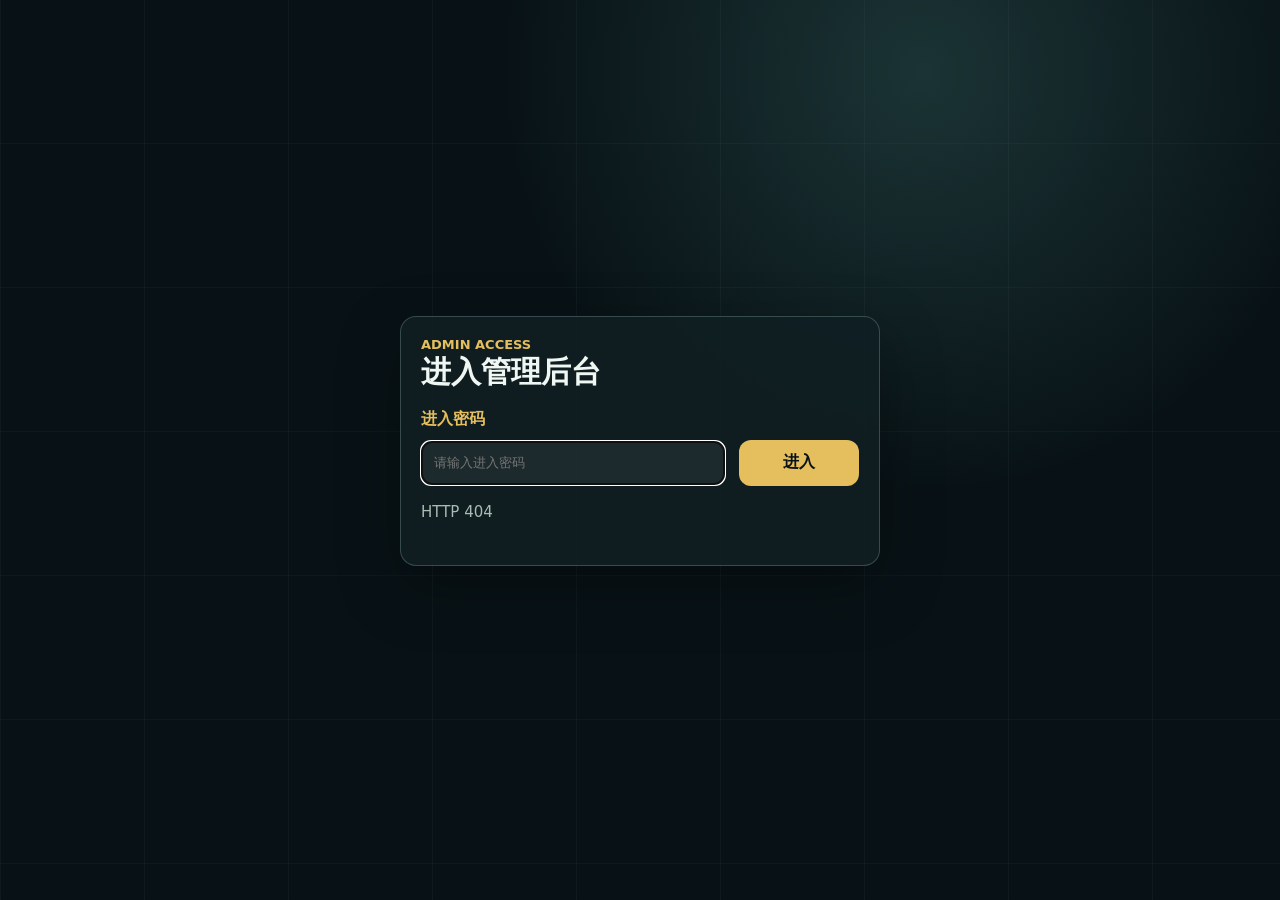
==== admin.html @ 3457eeba "Initial worldcup assistant app" ====
<!doctype html>
<html lang="zh-CN">
  <head>
    <meta charset="UTF-8" />
    <meta name="viewport" content="width=device-width, initial-scale=1.0" />
    <title>世界杯观赛助手 | Admin</title>
    <link rel="stylesheet" href="./styles.css?v=20260608-job-config1" />
  </head>
  <body>
    <main id="adminLogin" class="admin-login-shell">
      <section class="admin-card admin-login-card">
        <p class="eyebrow">ADMIN ACCESS</p>
        <h1>进入管理后台</h1>
        <label class="admin-label" for="adminPassword">进入密码</label>
        <div class="admin-token-row">
          <input id="adminPassword" type="password" autocomplete="current-password" placeholder="请输入进入密码" />
          <button id="adminLoginButton" class="primary-button" type="button">进入</button>
        </div>
        <p id="adminLoginMessage" class="panel-copy">通过后还需要 Admin Token 才能执行管理操作。</p>
      </section>
    </main>

    <div id="adminShell" class="admin-shell" hidden>
      <header class="admin-header">
        <div>
          <p class="eyebrow">ADMIN CONSOLE</p>
          <h1>赛前预测后台</h1>
        </div>
        <a class="admin-link" href="./">返回前台</a>
      </header>

      <section class="admin-card">
        <label class="admin-label" for="adminToken">Admin Token</label>
        <div class="admin-token-row">
          <input id="adminToken" type="password" value="change-me" />
          <button id="saveToken" class="primary-button" type="button">保存</button>
        </div>
        <p class="panel-copy">第一版用 Token 保护接口。生产环境请在 .env 中修改 ADMIN_TOKEN。</p>
      </section>

      <section class="admin-card">
        <div class="admin-section-head">
          <h2>数据更新时间</h2>
          <button data-action="refresh-status" class="secondary-button" type="button">刷新</button>
        </div>
        <div id="dataStatusList" class="admin-status-grid"></div>
      </section>

      <section class="admin-card">
        <div class="admin-section-head">
          <h2>定时任务</h2>
          <button data-action="refresh-jobs" class="secondary-button" type="button">刷新</button>
        </div>
        <div id="jobList" class="admin-job-list"></div>
      </section>

      <section class="admin-grid">
        <button data-action="sync-fixtures" class="admin-action" type="button">同步赛程</button>
        <button data-action="sync-odds" class="admin-action" type="button">同步赔率</button>
        <button data-action="nearest-day" class="admin-action" type="button">生成赛前情报</button>
        <button data-action="champion" class="admin-action" type="button">生成冠军预测</button>
        <button data-action="refresh" class="admin-action" type="button">刷新状态</button>
      </section>

      <section id="adminProgress" class="admin-card admin-progress" hidden>
        <div class="admin-progress-head">
          <h2>生成进度</h2>
          <span id="adminProgressText">0 / 0</span>
        </div>
        <div class="admin-progress-track" aria-hidden="true">
          <div id="adminProgressBar" class="admin-progress-bar"></div>
        </div>
        <p id="adminProgressDetail" class="panel-copy">等待开始。</p>
      </section>

      <section class="admin-card">
        <h2>比赛与报告</h2>
        <div id="adminMatches" class="admin-list"></div>
      </section>

      <section class="admin-card">
        <h2>操作日志</h2>
        <pre id="adminLog">等待操作...</pre>
      </section>
    </div>
    <script src="./admin.js?v=20260608-job-config1"></script>
  </body>
</html>
---- styles.css ----
:root {
  --bg: #081216;
  --bg-soft: #0d2024;
  --panel: rgba(17, 31, 35, 0.88);
  --panel-strong: rgba(24, 41, 44, 0.94);
  --line: rgba(119, 151, 146, 0.38);
  --line-strong: rgba(229, 190, 93, 0.72);
  --text: #f0f7f2;
  --muted: #a8bbb5;
  --soft: #6f8580;
  --gold: #e5be5d;
  --green: #75da87;
  --mint: #70cabe;
  --red: #f25256;
  --orange: #f69f43;
  --shadow: 0 22px 60px rgba(0, 0, 0, 0.34);
}

* {
  box-sizing: border-box;
}

body {
  margin: 0;
  min-height: 100vh;
  color: var(--text);
  background:
    radial-gradient(circle at 72% 8%, rgba(112, 202, 190, 0.18), transparent 34%),
    linear-gradient(90deg, rgba(120, 160, 154, 0.06) 1px, transparent 1px),
    linear-gradient(0deg, rgba(120, 160, 154, 0.05) 1px, transparent 1px),
    var(--bg);
  background-size: auto, 144px 144px, 144px 144px, auto;
  font-family:
    "Noto Sans SC", "Microsoft YaHei", "PingFang SC", system-ui, -apple-system,
    BlinkMacSystemFont, "Segoe UI", sans-serif;
}

[hidden] {
  display: none !important;
}

button {
  font: inherit;
}

.top-nav {
  width: min(1480px, 100%);
  margin: 0 auto;
  padding: 20px 28px 0;
  display: grid;
  grid-template-columns: minmax(260px, 1fr) auto;
  align-items: center;
  gap: 18px;
}

.brand-mark,
.main-nav {
  display: flex;
  align-items: center;
  gap: 12px;
}

.brand-badge {
  width: 50px;
  height: 50px;
  display: block;
  object-fit: cover;
  border-radius: 14px;
  border: 1px solid rgba(229, 190, 93, 0.38);
  background: #f8faf8;
  box-shadow:
    inset 0 0 0 1px rgba(255, 255, 255, 0.08),
    0 10px 26px rgba(0, 0, 0, 0.24);
}

.brand-mark strong {
  font-size: 25px;
}

.main-nav {
  justify-content: center;
  padding: 6px;
  border: 1px solid var(--line);
  border-radius: 999px;
  background: rgba(12, 24, 25, 0.72);
}

.nav-button {
  min-height: 42px;
  border: 0;
  border-radius: 999px;
  padding: 0 20px;
  color: var(--muted);
  background: transparent;
  cursor: pointer;
  font-weight: 900;
}

.nav-button.active {
  color: var(--text);
  background: rgba(79, 66, 30, 0.9);
  box-shadow: inset 0 0 0 1px rgba(229, 190, 93, 0.55);
}

.legal-notice,
.site-disclaimer {
  width: min(1480px, 100%);
  margin: 0 auto;
  padding-inline: 28px;
}

.legal-notice {
  margin-top: 16px;
  color: var(--muted);
  font-size: 13px;
  line-height: 1.65;
}

.legal-notice::before {
  content: "提示";
  margin-right: 8px;
  color: var(--gold);
  font-weight: 900;
}

.app-shell {
  width: min(1480px, 100%);
  min-height: calc(100vh - 82px);
  margin: 0 auto;
  padding: 28px;
  display: grid;
  grid-template-columns: 380px minmax(0, 1fr) 310px;
  gap: 24px;
}

.standalone-view {
  width: min(1480px, 100%);
  margin: 0 auto;
  padding: 28px;
}

.schedule-panel,
.hero-card,
.side-card,
.insight-card,
.report-lock,
.script-card,
.poster-card {
  border: 1px solid var(--line);
  background: var(--panel);
  box-shadow: var(--shadow);
  backdrop-filter: blur(18px);
}

.schedule-panel {
  border-radius: 18px;
  padding: 24px 20px;
  overflow: hidden;
}

.panel-head,
.match-card-head,
.versus-row,
.unlock-row,
.ad-actions {
  display: flex;
  align-items: center;
  justify-content: space-between;
  gap: 14px;
}

.eyebrow {
  margin: 0 0 4px;
  color: var(--gold);
  font-size: 13px;
  font-weight: 800;
  letter-spacing: 0;
}

h1,
h2,
h3,
p {
  margin: 0;
}

h1 {
  font-size: 30px;
  line-height: 1.08;
}

.panel-copy,
.summary-copy,
.side-card p,
.locked-copy {
  color: var(--muted);
  line-height: 1.65;
}

.panel-copy {
  margin: 14px 0 20px;
  font-size: 15px;
}

.match-time {
  margin-top: 10px;
  color: var(--soft);
  font-size: 13px;
  font-weight: 700;
}

.status-pill,
.tag,
.tab-button {
  border: 1px solid rgba(112, 202, 190, 0.38);
  background: rgba(24, 74, 68, 0.58);
  color: var(--mint);
  border-radius: 999px;
  white-space: nowrap;
}

.status-pill {
  padding: 7px 12px;
  font-size: 12px;
  font-weight: 700;
}

.match-list {
  display: grid;
  gap: 14px;
}

.match-list::-webkit-scrollbar {
  display: none;
}

.match-card {
  width: 100%;
  padding: 17px;
  border: 1px solid var(--line);
  border-radius: 14px;
  background: rgba(18, 31, 35, 0.84);
  color: var(--text);
  text-align: left;
  cursor: pointer;
  transition:
    transform 180ms ease,
    border-color 180ms ease,
    background 180ms ease;
}

.match-card:hover {
  transform: translateY(-2px);
  border-color: rgba(229, 190, 93, 0.48);
}

.match-card.active {
  border-color: var(--line-strong);
  background: rgba(35, 47, 42, 0.9);
}

.team-line {
  display: flex;
  align-items: center;
  gap: 8px;
  min-width: 0;
  font-size: 17px;
  font-weight: 800;
}

.flag {
  width: 36px;
  height: 24px;
  flex: 0 0 36px;
  display: inline-block;
  object-fit: cover;
  border-radius: 5px;
  border: 1px solid rgba(255, 255, 255, 0.18);
  overflow: hidden;
  box-shadow:
    inset 0 0 0 1px rgba(0, 0, 0, 0.16),
    0 4px 10px rgba(0, 0, 0, 0.18);
}

.flag-fallback {
  background: rgba(119, 151, 146, 0.25);
}

.tag-row {
  display: flex;
  flex-wrap: wrap;
  gap: 8px;
  margin: 14px 0;
}

.tag {
  padding: 6px 10px;
  color: var(--muted);
  background: rgba(43, 65, 65, 0.65);
  border-color: rgba(119, 151, 146, 0.24);
  font-size: 12px;
  font-weight: 700;
}

.tag.gold {
  color: var(--gold);
  border-color: rgba(229, 190, 93, 0.42);
  background: rgba(83, 63, 24, 0.64);
}

.risk-chip {
  display: inline-flex;
  align-items: center;
  justify-content: space-between;
  width: 100%;
  gap: 12px;
  border: 1px solid rgba(242, 82, 86, 0.24);
  border-radius: 12px;
  padding: 10px 12px;
  color: var(--muted);
  background: rgba(242, 82, 86, 0.07);
  font-size: 13px;
  font-weight: 800;
}

.risk-chip strong {
  color: var(--gold);
  font-size: 18px;
}

.content-panel,
.prediction-panel {
  display: grid;
  align-content: start;
  gap: 20px;
}

.hero-card {
  border-radius: 18px;
  padding: 26px;
}

.hero-layout {
  display: grid;
  grid-template-columns: minmax(0, 1fr) 310px;
  gap: 24px;
  align-items: start;
}

.match-meta {
  margin-bottom: 12px;
  color: var(--gold);
  font-size: 14px;
  font-weight: 800;
}

.hero-card h2 {
  max-width: 780px;
  font-size: clamp(31px, 4vw, 48px);
  line-height: 1.14;
  letter-spacing: 0;
}

.versus-row {
  justify-content: flex-start;
  margin: 22px 0 18px;
  font-size: 22px;
  font-weight: 900;
}

.vs-token {
  width: 62px;
  height: 62px;
  display: grid;
  place-items: center;
  border-radius: 50%;
  border: 1px solid rgba(229, 190, 93, 0.62);
  color: var(--gold);
  background: rgba(79, 66, 30, 0.9);
}

.summary-copy {
  max-width: 760px;
  font-size: 17px;
  color: rgba(240, 247, 242, 0.9);
}

.hero-prob-card {
  border: 1px solid rgba(119, 151, 146, 0.28);
  border-radius: 16px;
  padding: 20px;
  background: rgba(7, 16, 18, 0.62);
}

.hero-prob-card h3 {
  margin-bottom: 16px;
}

.tab-row {
  display: flex;
  flex-wrap: wrap;
  gap: 10px;
  margin-top: 22px;
}

.tab-button {
  min-height: 40px;
  padding: 0 16px;
  cursor: pointer;
  font-weight: 800;
}

.tab-button.active {
  color: var(--text);
  background: rgba(48, 112, 106, 0.86);
}

.tab-content {
  min-height: 440px;
}

.insight-grid {
  display: grid;
  grid-template-columns: repeat(2, minmax(0, 1fr));
  gap: 16px;
}

.insight-card,
.source-card,
.script-card,
.poster-card,
.report-lock {
  border-radius: 14px;
  padding: 18px;
}

.heat-line {
  height: 4px;
  margin-bottom: 14px;
  border-radius: 999px;
  background: linear-gradient(90deg, var(--green), var(--gold), var(--red));
}

.insight-card h3,
.script-card h3,
.poster-card h3 {
  margin-bottom: 12px;
  font-size: 21px;
}

.insight-card ul,
.source-card ul,
.script-card ol,
.poster-card ul {
  margin: 0;
  padding-left: 20px;
  color: var(--muted);
  line-height: 1.7;
}

.insight-card p,
.source-card p,
.factor-card p {
  color: var(--muted);
  line-height: 1.7;
}

.source-card {
  margin-top: 16px;
  border: 1px solid var(--line);
  background: var(--panel);
  box-shadow: var(--shadow);
}

.source-card h3 {
  margin-bottom: 12px;
}

.source-card a {
  color: var(--mint);
  text-decoration: none;
}

.spotlight-panel {
  margin: 16px 0;
  border: 1px solid var(--line);
  border-radius: 14px;
  padding: 18px;
  background: var(--panel);
  box-shadow: var(--shadow);
}

.spotlight-panel h3 {
  margin-bottom: 14px;
  font-size: 21px;
}

.spotlight-grid {
  display: grid;
  grid-template-columns: repeat(2, minmax(0, 1fr));
  gap: 12px;
}

.spotlight-card {
  border: 1px solid rgba(119, 151, 146, 0.22);
  border-radius: 12px;
  padding: 14px;
  background: rgba(255, 255, 255, 0.045);
}

.spotlight-card div {
  display: flex;
  align-items: baseline;
  justify-content: space-between;
  gap: 10px;
  margin-bottom: 8px;
}

.spotlight-card strong {
  color: var(--gold);
  font-size: 18px;
}

.spotlight-card span {
  color: var(--soft);
  font-size: 12px;
  font-weight: 800;
}

.spotlight-card p {
  color: var(--muted);
  line-height: 1.65;
}

.formation-panel {
  margin: 0 0 16px;
  border: 1px solid var(--line);
  border-radius: 14px;
  padding: 18px;
  background: var(--panel);
  box-shadow: var(--shadow);
}

.formation-title {
  display: flex;
  align-items: flex-start;
  justify-content: space-between;
  gap: 14px;
  margin-bottom: 14px;
}

.formation-title h3 {
  font-size: 21px;
}

.formation-title span {
  max-width: 520px;
  color: var(--soft);
  font-size: 13px;
  line-height: 1.5;
  text-align: right;
}

.formation-grid {
  display: grid;
  grid-template-columns: minmax(0, 1fr);
  grid-auto-rows: minmax(0, 1fr);
  gap: 14px;
  align-items: stretch;
}

.formation-full-card,
.formation-card {
  display: flex;
  min-height: 0;
  flex-direction: column;
  border: 1px solid rgba(119, 151, 146, 0.24);
  border-radius: 14px;
  padding: 14px;
  background: rgba(7, 16, 18, 0.42);
}

.formation-match-head {
  display: grid;
  grid-template-columns: minmax(0, 1fr) auto minmax(0, 1fr);
  align-items: center;
  gap: 12px;
  margin-bottom: 12px;
}

.formation-match-head > span {
  border: 1px solid rgba(229, 190, 93, 0.28);
  border-radius: 999px;
  padding: 6px 10px;
  color: var(--gold);
  background: rgba(229, 190, 93, 0.09);
  font-size: 12px;
  font-weight: 900;
}

.formation-team-meta {
  display: grid;
  gap: 3px;
  min-width: 0;
}

.formation-team-meta.home {
  text-align: right;
}

.formation-team-meta strong {
  overflow: hidden;
  color: var(--gold);
  font-size: 18px;
  text-overflow: ellipsis;
  white-space: nowrap;
}

.formation-team-meta small {
  color: var(--soft);
  font-size: 12px;
}

.formation-head {
  display: flex;
  justify-content: space-between;
  gap: 10px;
  margin-bottom: 12px;
}

.formation-head h3 {
  margin-bottom: 4px;
  color: var(--gold);
  font-size: 19px;
}

.formation-head span,
.formation-card p {
  color: var(--soft);
  font-size: 12px;
  line-height: 1.5;
}

.pitch {
  display: flex;
  flex-direction: column;
  justify-content: space-between;
  gap: 8px;
  height: 390px;
  flex: 1 0 auto;
  padding: 12px;
  overflow: hidden;
  border: 1px solid rgba(119, 151, 146, 0.24);
  border-radius: 14px;
  background:
    linear-gradient(90deg, rgba(255, 255, 255, 0.06) 1px, transparent 1px) center / 50% 100% no-repeat,
    radial-gradient(circle at center, transparent 0 19%, rgba(255, 255, 255, 0.08) 20% 21%, transparent 22%),
    linear-gradient(180deg, rgba(28, 78, 66, 0.86), rgba(13, 42, 45, 0.9));
}

.full-pitch {
  position: relative;
  display: grid;
  grid-template-rows: 22px minmax(0, 1fr) 34px minmax(0, 1fr) 22px;
  gap: 8px;
  min-height: 760px;
  padding: 14px;
  overflow: hidden;
  border: 1px solid rgba(119, 151, 146, 0.24);
  border-radius: 16px;
  background:
    linear-gradient(90deg, rgba(255, 255, 255, 0.06) 1px, transparent 1px) center / 50% 100% no-repeat,
    radial-gradient(circle at center, transparent 0 18%, rgba(255, 255, 255, 0.1) 19% 20%, transparent 21%),
    linear-gradient(180deg, rgba(28, 78, 66, 0.88), rgba(13, 42, 45, 0.94));
}

.team-half {
  display: flex;
  min-height: 0;
  flex-direction: column;
  justify-content: space-between;
  gap: 7px;
}

.center-line {
  display: flex;
  align-items: center;
  justify-content: center;
  min-height: 0;
}

.center-line::before,
.center-line::after {
  height: 1px;
  flex: 1;
  background: rgba(255, 255, 255, 0.14);
  content: "";
}

.center-line span {
  margin: 0 10px;
  color: rgba(240, 247, 242, 0.58);
  font-size: 11px;
  font-weight: 900;
}

.goal-box {
  width: min(220px, 42%);
  justify-self: center;
  border: 1px solid rgba(255, 255, 255, 0.13);
  border-radius: 0 0 14px 14px;
}

.goal-box-bottom {
  border-radius: 14px 14px 0 0;
}

.pitch-line {
  display: grid;
  grid-template-columns: 42px minmax(0, 1fr);
  align-items: center;
  gap: 6px;
  flex: 1 1 0;
  min-height: 0;
}

.pitch-line small {
  color: rgba(240, 247, 242, 0.62);
  font-size: 11px;
  font-weight: 900;
}

.pitch-players {
  display: grid;
  grid-template-columns: repeat(var(--slots, 3), minmax(0, 112px));
  align-items: center;
  justify-content: center;
  gap: 8px;
  min-width: 0;
}

.player-dot {
  width: 100%;
  min-width: 0;
  max-width: none;
  border: 1px solid rgba(229, 190, 93, 0.3);
  border-radius: 10px;
  padding: 6px 7px;
  color: var(--text);
  background: rgba(7, 16, 18, 0.72);
  text-align: center;
  line-height: 1.1;
}

.player-dot strong,
.player-dot span {
  display: block;
  overflow: hidden;
  text-overflow: ellipsis;
  white-space: nowrap;
}

.player-dot strong {
  font-size: 12px;
}

.player-dot span {
  margin-top: 2px;
  color: var(--soft);
  font-size: 10px;
}

.formation-card p {
  margin-top: 10px;
  min-height: 36px;
  max-height: 54px;
  overflow: hidden;
}

.formation-notes {
  display: grid;
  grid-template-columns: repeat(2, minmax(0, 1fr));
  gap: 12px;
  margin-top: 10px;
}

.formation-notes p {
  min-height: 0;
  margin: 0;
  overflow: visible;
  color: var(--soft);
  font-size: 12px;
  line-height: 1.5;
}

.market-grid {
  display: grid;
  grid-template-columns: repeat(2, minmax(0, 1fr));
  gap: 16px;
  margin: 16px 0;
}

.market-card {
  border: 1px solid var(--line);
  border-radius: 14px;
  padding: 18px;
  background: var(--panel);
  box-shadow: var(--shadow);
}

.market-card h3 {
  margin-bottom: 10px;
  font-size: 21px;
}

.market-card > strong {
  display: block;
  margin-bottom: 10px;
  color: var(--gold);
  font-size: 34px;
  line-height: 1;
}

.market-card p {
  color: var(--muted);
  line-height: 1.65;
}

.mini-meta {
  display: flex;
  flex-wrap: wrap;
  gap: 8px;
  margin-top: 12px;
}

.mini-meta span {
  border: 1px solid rgba(119, 151, 146, 0.24);
  border-radius: 999px;
  padding: 5px 8px;
  color: var(--mint);
  background: rgba(24, 74, 68, 0.26);
  font-size: 12px;
  font-weight: 800;
}

.factor-card {
  border: 1px solid var(--line);
  border-radius: 14px;
  padding: 18px;
  background: var(--panel);
  box-shadow: var(--shadow);
}

.factor-card h3 {
  margin-bottom: 10px;
}

.champion-row {
  display: grid;
  grid-template-columns: 32px 38px minmax(0, 1fr);
  align-items: start;
  gap: 12px;
  padding: 16px;
  border: 1px solid var(--line);
  border-radius: 14px;
  background: var(--panel);
}

.champion-tier {
  display: grid;
  gap: 12px;
}

.champion-tier + .champion-tier {
  margin-top: 22px;
}

.tier-head {
  display: flex;
  align-items: center;
  justify-content: space-between;
  gap: 12px;
}

.tier-head h2 {
  font-size: 24px;
}

.tier-head span {
  border: 1px solid rgba(229, 190, 93, 0.28);
  border-radius: 999px;
  padding: 6px 10px;
  color: var(--gold);
  background: rgba(83, 63, 24, 0.28);
  font-size: 12px;
  font-weight: 900;
  white-space: nowrap;
}

.tier-list {
  display: grid;
  gap: 12px;
}

.rank {
  display: grid;
  width: 28px;
  height: 28px;
  place-items: center;
  border-radius: 50%;
  color: var(--gold);
  background: rgba(229, 190, 93, 0.14);
  font-weight: 900;
}

.champion-team {
  display: grid;
  gap: 12px;
  min-width: 0;
}

.champion-team-head {
  display: flex;
  align-items: center;
  justify-content: space-between;
  gap: 12px;
}

.champion-team-head strong {
  font-size: 19px;
}

.champion-team-head span {
  color: var(--gold);
  font-size: 24px;
  font-weight: 900;
  white-space: nowrap;
}

.champion-model,
.champion-analysis {
  border: 1px solid rgba(119, 151, 146, 0.2);
  border-radius: 12px;
  padding: 12px;
  background: rgba(255, 255, 255, 0.04);
}

.champion-model h3,
.champion-analysis h3 {
  margin-bottom: 8px;
  color: var(--gold);
  font-size: 13px;
}

.champion-model-grid {
  display: grid;
  grid-template-columns: repeat(4, minmax(0, 1fr));
  gap: 8px;
}

.champion-model-grid span {
  display: grid;
  gap: 3px;
  min-width: 0;
}

.champion-model-grid em {
  overflow: hidden;
  color: var(--soft);
  font-size: 11px;
  font-style: normal;
  text-overflow: ellipsis;
  white-space: nowrap;
}

.champion-model-grid strong {
  color: var(--text);
  font-size: 15px;
}

.champion-analysis p {
  color: var(--muted);
  font-size: 14px;
  line-height: 1.78;
}

.champion-prob {
  justify-self: end;
  border: 1px solid rgba(229, 190, 93, 0.34);
  border-radius: 999px;
  padding: 7px 10px;
  color: var(--gold);
  background: rgba(83, 63, 24, 0.26);
  font-weight: 900;
  white-space: nowrap;
}

.section-head {
  margin-bottom: 22px;
}

.section-head h1 {
  margin-bottom: 8px;
  font-size: 34px;
}

.section-head p {
  color: var(--muted);
}

.schedule-summary {
  display: grid;
  grid-template-columns: repeat(3, minmax(0, 1fr));
  gap: 14px;
  margin-bottom: 18px;
}

.summary-tile {
  min-height: 92px;
  border: 1px solid var(--line);
  border-radius: 16px;
  padding: 18px;
  background: var(--panel);
  box-shadow: var(--shadow);
}

.summary-tile strong {
  display: block;
  color: var(--gold);
  font-size: 28px;
  line-height: 1.15;
}

.summary-tile span {
  display: block;
  margin-top: 8px;
  color: var(--muted);
  font-weight: 800;
}

.schedule-info-grid {
  display: grid;
  grid-template-columns: minmax(340px, 500px) minmax(0, 1fr);
  gap: 18px;
  margin-bottom: 18px;
}

.info-section {
  border: 1px solid var(--line);
  border-radius: 18px;
  padding: 20px;
  background: var(--panel);
  box-shadow: var(--shadow);
}

.info-section h2 {
  margin-bottom: 16px;
}

.group-grid,
.calendar-list,
.bracket-grid {
  display: grid;
  gap: 14px;
}

.group-grid {
  grid-template-columns: 1fr;
}

.group-card,
.calendar-day,
.bracket-round {
  border: 1px solid rgba(119, 151, 146, 0.24);
  border-radius: 14px;
  padding: 16px;
  background: rgba(255, 255, 255, 0.045);
}

.group-card {
  display: grid;
  gap: 14px;
}

.group-card-head {
  display: flex;
  align-items: center;
  justify-content: space-between;
  gap: 12px;
}

.group-card-head span {
  border: 1px solid rgba(229, 190, 93, 0.28);
  border-radius: 999px;
  padding: 5px 9px;
  color: var(--gold);
  background: rgba(83, 63, 24, 0.28);
  font-size: 12px;
  font-weight: 900;
  white-space: nowrap;
}

.group-team-list,
.group-standings {
  display: grid;
  gap: 10px;
}

.group-standings {
  gap: 4px;
}

.standing-head,
.standing-row {
  display: grid;
  grid-template-columns: 30px minmax(78px, 1fr) repeat(5, 30px);
  align-items: center;
  gap: 8px;
}

.standing-head {
  color: var(--soft);
  font-size: 12px;
  font-weight: 900;
  text-align: center;
}

.standing-row {
  min-height: 34px;
  color: var(--text);
  font-weight: 800;
}

.standing-row .flag {
  width: 26px;
  height: 18px;
  flex-basis: 26px;
  border-radius: 4px;
}

.standing-row strong {
  min-width: 0;
  overflow: hidden;
  font-size: 14px;
  text-overflow: ellipsis;
  white-space: nowrap;
}

.standing-row span {
  color: var(--muted);
  font-size: 13px;
  text-align: center;
}

.calendar-head {
  display: flex;
  align-items: center;
  justify-content: space-between;
  gap: 12px;
  margin-bottom: 8px;
}

.calendar-head span,
.time-badge {
  border: 1px solid rgba(229, 190, 93, 0.28);
  border-radius: 999px;
  padding: 5px 9px;
  color: var(--gold);
  background: rgba(83, 63, 24, 0.34);
  font-size: 12px;
  font-weight: 900;
  white-space: nowrap;
}

.group-card h3,
.calendar-day h3,
.bracket-round h3 {
  margin-bottom: 10px;
  color: var(--gold);
}

.team-row,
.calendar-match,
.bracket-tie {
  display: grid;
  align-items: center;
  gap: 10px;
  color: var(--muted);
}

.team-row {
  grid-template-columns: 38px minmax(0, 1fr);
  min-height: 56px;
  padding: 10px 12px;
  border: 1px solid rgba(119, 151, 146, 0.18);
  border-radius: 14px;
  background: rgba(7, 16, 18, 0.36);
  color: var(--text);
  font-weight: 800;
}

.calendar-match {
  grid-template-columns: 118px minmax(170px, 1fr) minmax(130px, 220px);
  padding: 12px 0;
  border-top: 1px solid rgba(119, 151, 146, 0.16);
}

.calendar-match strong,
.bracket-tie strong {
  color: var(--text);
}

.calendar-match strong {
  display: flex;
  align-items: center;
  gap: 8px;
  min-width: 0;
}

.calendar-match strong em {
  color: var(--gold);
  font-size: 12px;
  font-style: normal;
}

.calendar-match small,
.bracket-tie em {
  color: var(--soft);
  font-style: normal;
}

.bracket-grid {
  display: flex;
  gap: 14px;
  overflow-x: auto;
  padding-bottom: 4px;
}

.bracket-round {
  min-width: 280px;
}

.bracket-tie {
  grid-template-columns: 62px minmax(0, 1fr);
  padding: 10px 0;
  border-top: 1px solid rgba(119, 151, 146, 0.16);
}

.bracket-tie em {
  grid-column: 2;
  width: 32px;
  margin: 4px 0;
  color: var(--gold);
  font-weight: 900;
}

.lineup-note {
  margin-top: 12px;
  padding-top: 12px;
  border-top: 1px solid rgba(119, 151, 146, 0.18);
}

.insight-card h4 {
  margin: 12px 0 6px;
  color: var(--gold);
}

.side-card {
  border-radius: 18px;
  padding: 22px 18px;
}

.side-card h3 {
  margin-bottom: 18px;
  font-size: 22px;
}

.empty-state {
  border: 1px dashed var(--line);
  border-radius: 14px;
  padding: 22px;
  color: var(--muted);
  background: rgba(255, 255, 255, 0.04);
  line-height: 1.7;
}

.empty-state.error {
  color: var(--red);
  border-color: rgba(242, 82, 86, 0.45);
}

.status-list,
.factor-list,
.champion-list {
  display: grid;
  gap: 12px;
}

.site-disclaimer {
  margin-bottom: 30px;
}

.site-disclaimer strong {
  display: block;
  margin-bottom: 8px;
  color: var(--gold);
  font-size: 14px;
}

.site-disclaimer p {
  border: 1px solid rgba(119, 151, 146, 0.26);
  border-radius: 14px;
  padding: 14px 16px;
  color: var(--muted);
  background: rgba(12, 24, 25, 0.58);
  font-size: 13px;
  line-height: 1.75;
}

.status-row,
.factor-row {
  display: flex;
  align-items: center;
  justify-content: space-between;
  gap: 12px;
  padding: 10px 0;
  border-bottom: 1px solid rgba(119, 151, 146, 0.18);
  color: var(--muted);
  font-size: 14px;
}

.status-row strong,
.factor-row strong {
  color: var(--gold);
  text-align: right;
}

.probability-tile {
  display: grid;
  grid-template-columns: minmax(0, 1fr) auto;
  align-items: center;
  gap: 12px;
  border: 1px solid rgba(119, 151, 146, 0.25);
  border-radius: 12px;
  padding: 12px;
  background: rgba(255, 255, 255, 0.045);
  color: var(--muted);
  font-size: 14px;
  font-weight: 800;
}

.probability-tile + .probability-tile {
  margin-top: 10px;
}

.probability-tile strong {
  color: var(--gold);
  font-size: 20px;
  white-space: nowrap;
}

.value-card strong {
  display: block;
  margin: 8px 0 12px;
  color: var(--gold);
  font-size: 76px;
  line-height: 1;
}

.unlock-card {
  background: rgba(16, 42, 37, 0.88);
}

.unlock-state {
  display: grid;
  gap: 10px;
  margin-bottom: 16px;
}

.unlock-row {
  justify-content: flex-start;
  color: var(--muted);
  font-size: 14px;
}

.unlock-dot {
  width: 22px;
  height: 22px;
  flex: 0 0 22px;
  display: grid;
  place-items: center;
  border: 1px solid rgba(112, 202, 190, 0.62);
  border-radius: 50%;
  color: var(--mint);
  font-weight: 900;
}

.primary-button,
.secondary-button {
  width: 100%;
  min-height: 46px;
  border: 0;
  border-radius: 12px;
  cursor: pointer;
  font-weight: 900;
}

.primary-button {
  color: #081216;
  background: var(--gold);
}

.primary-button:disabled,
.secondary-button:disabled {
  cursor: not-allowed;
  opacity: 0.55;
}

.secondary-button {
  margin-top: 10px;
  color: var(--muted);
  background: rgba(255, 255, 255, 0.08);
  border: 1px solid rgba(255, 255, 255, 0.1);
}

.report-lock {
  display: grid;
  place-items: center;
  min-height: 430px;
  text-align: center;
}

.lock-inner {
  max-width: 520px;
}

.lock-inner h3 {
  margin-bottom: 12px;
  font-size: 28px;
}

.locked-copy {
  margin-bottom: 18px;
}

.mini-grid {
  display: grid;
  grid-template-columns: repeat(2, minmax(0, 1fr));
  gap: 14px;
  margin-top: 18px;
  text-align: left;
}

.mini-card {
  padding: 14px;
  border-radius: 12px;
  background: rgba(255, 255, 255, 0.07);
  color: var(--muted);
}

.modal-backdrop {
  position: fixed;
  inset: 0;
  z-index: 20;
  display: grid;
  place-items: center;
  padding: 20px;
  background: rgba(0, 0, 0, 0.62);
}

.modal-backdrop[hidden] {
  display: none;
}

.ad-modal {
  width: min(520px, 100%);
  border: 1px solid var(--line);
  border-radius: 20px;
  background: #102025;
  box-shadow: var(--shadow);
  overflow: hidden;
}

.ad-screen {
  padding: 24px;
  text-align: center;
}

.ad-tag {
  display: inline-flex;
  padding: 7px 12px;
  border-radius: 999px;
  color: var(--gold);
  background: rgba(83, 63, 24, 0.7);
  font-size: 12px;
  font-weight: 800;
}

.ad-visual {
  position: relative;
  height: 170px;
  margin: 22px 0;
  border-radius: 16px;
  overflow: hidden;
  background:
    radial-gradient(circle at 50% 40%, rgba(229, 190, 93, 0.18), transparent 28%),
    linear-gradient(130deg, rgba(112, 202, 190, 0.12), rgba(242, 82, 86, 0.12)),
    #081216;
}

.ad-ball {
  position: absolute;
  left: 50%;
  top: 52%;
  width: 58px;
  height: 58px;
  border-radius: 50%;
  transform: translate(-50%, -50%);
  background: radial-gradient(circle at 35% 35%, #fff, var(--gold) 54%, #9c6b21);
  animation: pulse 1.4s ease-in-out infinite;
}

.ad-lanes {
  position: absolute;
  inset: 28px;
  border: 1px solid rgba(255, 255, 255, 0.18);
  border-radius: 50%;
}

@keyframes pulse {
  50% {
    transform: translate(-50%, -50%) scale(1.08);
  }
}

.ad-screen h2 {
  margin-bottom: 8px;
}

.ad-screen p {
  color: var(--muted);
  line-height: 1.6;
}

.ad-progress {
  margin-top: 20px;
}

#adCountdown {
  display: block;
  margin-bottom: 10px;
  color: var(--gold);
  font-size: 36px;
  font-weight: 900;
}

.ad-track {
  height: 8px;
  border-radius: 999px;
  overflow: hidden;
  background: rgba(255, 255, 255, 0.12);
}

#adProgressFill {
  width: 0%;
  height: 100%;
  background: linear-gradient(90deg, var(--green), var(--gold));
}

.ad-actions {
  padding: 16px;
  background: rgba(255, 255, 255, 0.04);
}

.ad-actions .secondary-button,
.ad-actions .primary-button {
  margin: 0;
}

@media (max-width: 1180px) {
  .top-nav {
    grid-template-columns: 1fr;
  }

  .main-nav {
    justify-content: flex-start;
    overflow-x: auto;
  }

  .app-shell {
    grid-template-columns: 340px minmax(0, 1fr);
  }

  .hero-layout,
  .schedule-info-grid {
    grid-template-columns: 1fr;
  }

  .prediction-panel {
    grid-column: 1 / -1;
    grid-template-columns: repeat(3, minmax(0, 1fr));
  }
}

@media (max-width: 820px) {
  .top-nav {
    padding: 14px 14px 0;
    gap: 12px;
  }

  .legal-notice,
  .site-disclaimer {
    padding-inline: 14px;
  }

  .legal-notice {
    margin-top: 12px;
    font-size: 12px;
  }

  .brand-mark strong {
    font-size: 20px;
  }

  .brand-badge {
    width: 42px;
    height: 42px;
    border-radius: 13px;
  }

  .main-nav {
    width: 100%;
    padding: 5px;
  }

  .nav-button {
    min-height: 38px;
    padding: 0 14px;
  }

  .app-shell {
    padding: 14px;
    grid-template-columns: 1fr;
  }

  .standalone-view {
    padding: 14px;
  }

  .schedule-panel {
    padding: 18px 14px;
    position: relative;
  }

  .panel-head {
    align-items: flex-start;
  }

  .panel-copy {
    margin: 10px 0 14px;
    font-size: 13px;
  }

  .match-list {
    display: flex;
    overflow-x: auto;
    padding: 2px 2px 8px;
    margin: 0 -2px;
    scroll-snap-type: x mandatory;
    scrollbar-width: none;
    -ms-overflow-style: none;
    overscroll-behavior-x: contain;
    scroll-padding-left: 2px;
    mask-image: linear-gradient(90deg, #000 0 calc(100% - 26px), transparent 100%);
  }

  .match-card {
    min-width: 268px;
    padding: 14px;
    scroll-snap-align: start;
  }

  .hero-card {
    padding: 18px;
  }

  .hero-card h2 {
    font-size: 30px;
  }

  .hero-layout {
    gap: 18px;
  }

  .hero-main {
    display: contents;
  }

  .hero-main .match-meta {
    order: 1;
  }

  .hero-main h2 {
    order: 2;
  }

  .hero-main .versus-row {
    order: 3;
  }

  .hero-main .summary-copy {
    order: 4;
  }

  .hero-prob-card {
    order: 5;
  }

  .hero-main .tab-row {
    order: 6;
    margin-top: 0;
  }

  .versus-row {
    flex-wrap: wrap;
    font-size: 19px;
  }

  .vs-token {
    width: 50px;
    height: 50px;
  }

  .insight-grid,
  .spotlight-grid,
  .formation-grid,
  .market-grid,
  .mini-grid,
  .prediction-panel,
  .schedule-summary {
    grid-template-columns: 1fr;
  }

  .schedule-summary {
    display: flex;
    gap: 8px;
    margin-bottom: 12px;
  }

  .schedule-summary .summary-tile {
    min-height: 0;
    flex: 1 1 0;
    border-radius: 12px;
    padding: 10px 8px;
    text-align: center;
  }

  .schedule-summary .summary-tile strong {
    font-size: 18px;
  }

  .schedule-summary .summary-tile span {
    margin-top: 3px;
    font-size: 11px;
    line-height: 1.2;
  }

  .calendar-match {
    grid-template-columns: 1fr;
    gap: 8px;
  }

  .calendar-match strong {
    flex-wrap: wrap;
  }

  .formation-panel {
    padding: 14px;
  }

  .formation-title {
    display: block;
  }

  .formation-title span {
    display: block;
    margin-top: 6px;
    text-align: left;
  }

  .pitch {
    height: auto;
    min-height: 300px;
    padding: 9px;
    gap: 7px;
  }

  .formation-match-head {
    grid-template-columns: 1fr;
    gap: 8px;
  }

  .formation-team-meta.home {
    text-align: left;
  }

  .formation-match-head > span {
    justify-self: start;
  }

  .full-pitch {
    min-height: 650px;
    padding: 10px;
    gap: 6px;
  }

  .goal-box {
    width: min(180px, 55%);
  }

  .pitch-line {
    grid-template-columns: 30px minmax(0, 1fr);
    gap: 5px;
  }

  .pitch-players {
    grid-template-columns: repeat(var(--slots, 3), minmax(0, 68px));
    gap: 5px;
  }

  .player-dot {
    padding: 6px 5px;
  }

  .player-dot strong {
    font-size: 11px;
  }

  .player-dot span {
    font-size: 9px;
  }

  .formation-notes {
    grid-template-columns: 1fr;
  }

  .info-section {
    padding: 14px;
  }

  .info-section h2 {
    margin-bottom: 12px;
    font-size: 20px;
  }

  .group-grid {
    grid-template-columns: 1fr;
    gap: 10px;
  }

  .group-card {
    padding: 12px;
    border-radius: 12px;
  }

  .group-card h3 {
    margin-bottom: 6px;
    font-size: 15px;
  }

  .group-card-head {
    align-items: center;
  }

  .team-row {
    grid-template-columns: 30px minmax(0, 1fr);
    gap: 7px;
    min-height: 42px;
    padding: 7px 8px;
    font-size: 12px;
  }

  .team-row .flag {
    width: 30px;
    height: 20px;
    flex-basis: 30px;
  }

  .standing-head,
  .standing-row {
    grid-template-columns: 28px minmax(74px, 1fr) repeat(5, 25px);
    gap: 5px;
  }

  .standing-head {
    font-size: 11px;
  }

  .standing-row strong {
    font-size: 12px;
  }

  .standing-row span {
    font-size: 12px;
  }

  .standing-row .flag {
    width: 24px;
    height: 16px;
  }

  .team-row span {
    overflow: hidden;
    text-overflow: ellipsis;
    white-space: nowrap;
  }

  .bracket-round {
    min-width: min(300px, calc(100vw - 46px));
  }

  .champion-row {
    grid-template-columns: 28px 38px minmax(0, 1fr);
    gap: 10px;
    align-items: start;
  }

  .champion-team-head {
    align-items: flex-start;
    flex-direction: column;
    gap: 4px;
  }

  .champion-model-grid {
    grid-template-columns: repeat(2, minmax(0, 1fr));
  }

  .site-disclaimer {
    margin-bottom: 22px;
  }

  .site-disclaimer p {
    border-radius: 12px;
    padding: 12px;
    font-size: 12px;
  }
}

.admin-shell {
  width: min(1100px, 100%);
  margin: 0 auto;
  padding: 28px;
}

.admin-login-shell {
  display: grid;
  min-height: 100vh;
  place-items: center;
  padding: 24px;
}

.admin-login-card {
  width: min(480px, 100%);
}

.admin-login-card h1 {
  margin: 4px 0 20px;
  font-size: 30px;
}

.admin-header,
.admin-token-row,
.admin-match,
.admin-buttons {
  display: flex;
  align-items: center;
  gap: 14px;
}

.admin-header {
  justify-content: space-between;
  margin-bottom: 20px;
}

.admin-link {
  color: var(--mint);
  text-decoration: none;
  font-weight: 800;
}

.admin-card {
  margin-bottom: 18px;
  padding: 20px;
  border: 1px solid var(--line);
  border-radius: 16px;
  background: var(--panel);
  box-shadow: var(--shadow);
}

.admin-card h2 {
  margin-bottom: 14px;
}

.admin-section-head {
  display: flex;
  align-items: center;
  justify-content: space-between;
  gap: 12px;
  margin-bottom: 14px;
}

.admin-section-head h2 {
  margin-bottom: 0;
}

.admin-status-grid {
  display: grid;
  grid-template-columns: repeat(5, minmax(0, 1fr));
  gap: 10px;
}

.admin-status-item,
.admin-job {
  border: 1px solid rgba(119, 151, 146, 0.24);
  border-radius: 12px;
  padding: 12px;
  background: rgba(255, 255, 255, 0.045);
}

.admin-status-item span,
.admin-job span {
  display: inline-flex;
  margin-bottom: 8px;
  border-radius: 999px;
  padding: 4px 8px;
  color: #d8f9ef;
  background: rgba(112, 202, 190, 0.16);
  font-size: 11px;
  font-weight: 900;
}

.admin-status-item.stale span,
.admin-status-item.missing span,
.admin-job.waiting span,
.admin-job.idle span {
  color: #ffe0a8;
  background: rgba(229, 190, 93, 0.16);
}

.admin-status-item.error span,
.admin-job.error span {
  color: #ffd0d0;
  background: rgba(255, 107, 107, 0.18);
}

.admin-status-item strong,
.admin-job strong {
  display: block;
  margin-bottom: 4px;
}

.admin-status-item small,
.admin-job small,
.admin-job dd {
  color: var(--soft);
}

.admin-status-item p,
.admin-job p {
  margin-top: 8px;
  color: var(--muted);
  font-size: 12px;
  line-height: 1.45;
}

.admin-job-list {
  display: grid;
  gap: 10px;
}

.admin-job {
  display: grid;
  grid-template-columns: minmax(180px, 1fr) minmax(220px, 1.1fr);
  align-items: start;
  gap: 12px;
}

.admin-job dl {
  display: grid;
  grid-template-columns: repeat(4, minmax(0, 1fr));
  gap: 8px;
  margin: 0;
}

.admin-job dt {
  color: var(--gold);
  font-size: 11px;
  font-weight: 900;
}

.admin-job dd {
  margin: 3px 0 0;
  font-size: 12px;
}

.admin-job > small {
  grid-column: 1 / -1;
}

.admin-job-config {
  display: grid;
  grid-column: 1 / -1;
  grid-template-columns: 130px 130px 120px auto minmax(180px, auto);
  gap: 10px;
  align-items: end;
  border-top: 1px solid rgba(119, 151, 146, 0.18);
  padding-top: 12px;
}

.admin-job-config label {
  display: grid;
  gap: 5px;
  min-width: 0;
}

.admin-job-config label span {
  margin: 0;
  padding: 0;
  color: var(--gold);
  background: transparent;
  font-size: 11px;
}

.admin-job-config input,
.admin-job-config select {
  min-height: 38px;
  border: 1px solid var(--line);
  border-radius: 10px;
  padding: 0 10px;
  color: var(--text);
  background: rgba(255, 255, 255, 0.06);
}

.admin-job-toggle {
  grid-template-columns: auto 1fr;
  align-items: center;
  min-height: 38px;
}

.admin-job-toggle input {
  min-height: auto;
}

.admin-job-actions {
  display: flex;
  gap: 8px;
  justify-content: flex-end;
}

.admin-job button {
  min-height: 38px;
  border: 1px solid var(--line);
  border-radius: 10px;
  padding: 0 12px;
  color: var(--text);
  background: rgba(112, 202, 190, 0.14);
  cursor: pointer;
  font-weight: 800;
}

.admin-progress {
  display: grid;
  gap: 12px;
}

.admin-progress[hidden] {
  display: none;
}

.admin-progress-head {
  display: flex;
  align-items: center;
  justify-content: space-between;
  gap: 14px;
}

.admin-progress-head h2 {
  margin-bottom: 0;
}

.admin-progress-head span {
  color: var(--gold);
  font-weight: 900;
}

.admin-progress-track {
  height: 10px;
  overflow: hidden;
  border: 1px solid rgba(217, 184, 109, 0.24);
  border-radius: 999px;
  background: rgba(255, 255, 255, 0.06);
}

.admin-progress-bar {
  width: 0%;
  height: 100%;
  border-radius: inherit;
  background: linear-gradient(90deg, var(--mint), var(--gold), var(--danger));
  box-shadow: 0 0 18px rgba(112, 202, 190, 0.35);
  transition: width 0.28s ease;
}

.admin-label {
  display: block;
  margin-bottom: 10px;
  color: var(--gold);
  font-weight: 800;
}

.admin-token-row input {
  min-height: 44px;
  flex: 1;
  border: 1px solid var(--line);
  border-radius: 10px;
  padding: 0 12px;
  color: var(--text);
  background: rgba(255, 255, 255, 0.06);
}

.admin-token-row .primary-button {
  width: 120px;
}

.admin-grid {
  display: grid;
  grid-template-columns: repeat(4, minmax(0, 1fr));
  gap: 14px;
  margin-bottom: 18px;
}

.admin-action,
.admin-buttons button {
  min-height: 42px;
  border: 1px solid var(--line);
  border-radius: 10px;
  color: var(--text);
  background: rgba(112, 202, 190, 0.14);
  cursor: pointer;
  font-weight: 800;
}

.admin-action:disabled,
.admin-buttons button:disabled {
  cursor: wait;
  opacity: 0.62;
}

.admin-list {
  display: grid;
  gap: 12px;
}

.admin-match {
  justify-content: space-between;
  padding: 14px;
  border-radius: 12px;
  background: rgba(255, 255, 255, 0.05);
}

.admin-match div:first-child {
  display: grid;
  gap: 4px;
}

.admin-match span,
.admin-match small {
  color: var(--muted);
}

.admin-buttons button {
  padding: 0 14px;
}

pre {
  white-space: pre-wrap;
  color: var(--muted);
}

@media (max-width: 820px) {
  .admin-header,
  .admin-token-row,
  .admin-match {
    align-items: stretch;
    flex-direction: column;
  }

  .admin-grid {
    grid-template-columns: 1fr;
  }

  .admin-status-grid,
  .admin-job,
  .admin-job dl,
  .admin-job-config {
    grid-template-columns: 1fr;
  }

  .admin-job-actions {
    justify-content: stretch;
  }

  .admin-job-actions button {
    flex: 1;
  }

  .admin-token-row .primary-button {
    width: 100%;
  }
}
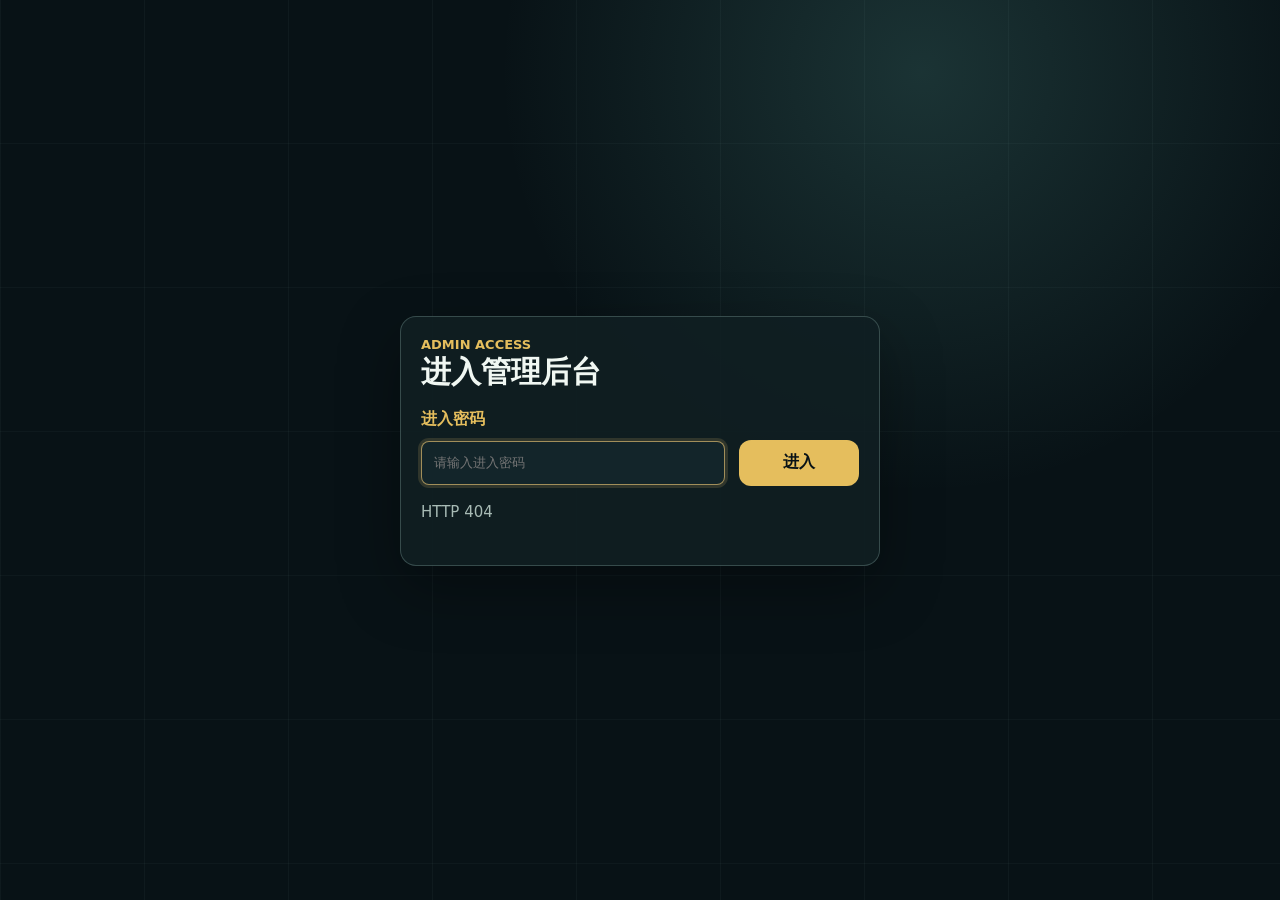
==== commit 4898dfd8: "优化赛前情报与公众号草稿流程" ====
--- a/admin.html
+++ b/admin.html
@@ -4,7 +4,7 @@
     <meta charset="UTF-8" />
     <meta name="viewport" content="width=device-width, initial-scale=1.0" />
     <title>世界杯观赛助手 | Admin</title>
-    <link rel="stylesheet" href="./styles.css?v=20260608-job-config1" />
+    <link rel="stylesheet" href="./styles.css?v=20260610-admin-select" />
   </head>
   <body>
     <main id="adminLogin" class="admin-login-shell">
@@ -74,15 +74,56 @@
       </section>
 
       <section class="admin-card">
-        <h2>比赛与报告</h2>
+        <div class="admin-section-head">
+          <div>
+            <h2>公众号文章</h2>
+            <p class="panel-copy">生成每日前瞻，预览后推送到微信公众号草稿箱。</p>
+          </div>
+          <button id="refreshWechatArticles" class="secondary-button" type="button">刷新</button>
+        </div>
+        <div class="admin-token-row">
+          <select id="wechatMatchday"></select>
+          <button id="generateWechatDaily" class="primary-button" type="button">生成每日前瞻</button>
+        </div>
+        <div id="wechatArticleList" class="admin-list wechat-article-list"></div>
+        <article id="wechatArticlePreview" class="wechat-preview" hidden>
+          <div class="admin-section-head">
+            <div>
+              <h3 id="wechatPreviewTitle">未选择文章</h3>
+              <p id="wechatPreviewMeta" class="panel-copy"></p>
+            </div>
+            <button id="pushWechatDraft" class="primary-button" type="button">推送草稿箱</button>
+          </div>
+          <div class="wechat-preview-grid">
+            <section>
+              <h4>Markdown</h4>
+              <pre id="wechatMarkdownPreview"></pre>
+            </section>
+            <section>
+              <h4>微信 HTML</h4>
+              <div id="wechatHtmlPreview" class="wechat-html-preview"></div>
+            </section>
+          </div>
+          <p id="wechatPreviewError" class="empty-state error" hidden></p>
+        </article>
+      </section>
+
+      <details class="admin-card admin-fold">
+        <summary>
+          <span>
+            <strong>比赛与报告</strong>
+            <small>单场检索和报告生成维护工具，日常生成公众号可先不用展开。</small>
+          </span>
+          <b>展开</b>
+        </summary>
         <div id="adminMatches" class="admin-list"></div>
-      </section>
+      </details>
 
       <section class="admin-card">
         <h2>操作日志</h2>
         <pre id="adminLog">等待操作...</pre>
       </section>
     </div>
-    <script src="./admin.js?v=20260608-job-config1"></script>
+    <script src="./admin.js?v=20260610-admin-select"></script>
   </body>
 </html>
--- a/styles.css
+++ b/styles.css
@@ -549,8 +549,20 @@
   margin-bottom: 14px;
 }
 
+.formation-title > div {
+  min-width: 0;
+}
+
 .formation-title h3 {
   font-size: 21px;
+}
+
+.formation-title small {
+  display: block;
+  margin-top: 4px;
+  color: var(--soft);
+  font-size: 12px;
+  line-height: 1.45;
 }
 
 .formation-title span {
@@ -559,6 +571,16 @@
   font-size: 13px;
   line-height: 1.5;
   text-align: right;
+}
+
+.formation-title .lineup-status {
+  border: 1px solid rgba(229, 190, 93, 0.28);
+  border-radius: 999px;
+  padding: 7px 10px;
+  color: var(--gold);
+  background: rgba(229, 190, 93, 0.08);
+  font-size: 12px;
+  font-weight: 900;
 }
 
 .formation-grid {
@@ -664,14 +686,36 @@
   grid-template-rows: 22px minmax(0, 1fr) 34px minmax(0, 1fr) 22px;
   gap: 8px;
   min-height: 760px;
-  padding: 14px;
+  padding: 20px 18px;
   overflow: hidden;
-  border: 1px solid rgba(119, 151, 146, 0.24);
-  border-radius: 16px;
+  border: 1px solid rgba(201, 236, 219, 0.28);
+  border-radius: 8px;
   background:
-    linear-gradient(90deg, rgba(255, 255, 255, 0.06) 1px, transparent 1px) center / 50% 100% no-repeat,
-    radial-gradient(circle at center, transparent 0 18%, rgba(255, 255, 255, 0.1) 19% 20%, transparent 21%),
-    linear-gradient(180deg, rgba(28, 78, 66, 0.88), rgba(13, 42, 45, 0.94));
+    repeating-linear-gradient(90deg, rgba(255, 255, 255, 0.035) 0 1px, transparent 1px 72px),
+    linear-gradient(180deg, rgba(34, 111, 82, 0.95), rgba(19, 79, 73, 0.96));
+  box-shadow: inset 0 0 0 2px rgba(255, 255, 255, 0.1);
+}
+
+.full-pitch::before {
+  position: absolute;
+  inset: 18px;
+  border: 2px solid rgba(242, 250, 246, 0.34);
+  border-radius: 6px;
+  content: "";
+  pointer-events: none;
+}
+
+.full-pitch::after {
+  position: absolute;
+  left: 50%;
+  top: 50%;
+  width: min(180px, 36%);
+  aspect-ratio: 1;
+  border: 2px solid rgba(242, 250, 246, 0.3);
+  border-radius: 50%;
+  content: "";
+  pointer-events: none;
+  transform: translate(-50%, -50%);
 }
 
 .team-half {
@@ -691,9 +735,9 @@
 
 .center-line::before,
 .center-line::after {
-  height: 1px;
+  height: 2px;
   flex: 1;
-  background: rgba(255, 255, 255, 0.14);
+  background: rgba(242, 250, 246, 0.34);
   content: "";
 }
 
@@ -705,17 +749,24 @@
 }
 
 .goal-box {
+  position: relative;
+  z-index: 1;
   width: min(220px, 42%);
   justify-self: center;
-  border: 1px solid rgba(255, 255, 255, 0.13);
-  border-radius: 0 0 14px 14px;
+  border: 2px solid rgba(242, 250, 246, 0.3);
+  border-top: 0;
+  border-radius: 0 0 4px 4px;
 }
 
 .goal-box-bottom {
-  border-radius: 14px 14px 0 0;
+  border-top: 2px solid rgba(242, 250, 246, 0.3);
+  border-bottom: 0;
+  border-radius: 4px 4px 0 0;
 }
 
 .pitch-line {
+  position: relative;
+  z-index: 1;
   display: grid;
   grid-template-columns: 42px minmax(0, 1fr);
   align-items: center;
@@ -843,6 +894,251 @@
   font-weight: 800;
 }
 
+.model-logic-panel {
+  margin: 16px 0;
+  border: 1px solid rgba(238, 197, 123, 0.24);
+  border-radius: 14px;
+  padding: 18px;
+  background:
+    linear-gradient(135deg, rgba(238, 197, 123, 0.08), rgba(69, 115, 104, 0.08)),
+    var(--panel);
+  box-shadow: var(--shadow);
+}
+
+.model-logic-head {
+  display: flex;
+  justify-content: space-between;
+  gap: 16px;
+  margin-bottom: 14px;
+}
+
+.model-logic-head h3 {
+  display: inline-flex;
+  align-items: center;
+  gap: 8px;
+  margin-bottom: 6px;
+  font-size: 22px;
+}
+
+.model-logic-head p,
+.model-logic-text,
+.model-factor-grid p {
+  color: var(--muted);
+  line-height: 1.7;
+}
+
+.model-logic-head span {
+  align-self: flex-start;
+  white-space: nowrap;
+  border: 1px solid rgba(238, 197, 123, 0.28);
+  border-radius: 999px;
+  padding: 7px 10px;
+  color: var(--gold);
+  background: rgba(238, 197, 123, 0.08);
+  font-size: 12px;
+  font-weight: 900;
+}
+
+.method-help {
+  position: relative;
+  display: inline-grid;
+  place-items: center;
+  width: 20px;
+  height: 20px;
+  border: 1px solid rgba(238, 197, 123, 0.42);
+  border-radius: 999px;
+  color: var(--gold);
+  background: rgba(238, 197, 123, 0.1);
+  font-size: 12px;
+  font-weight: 900;
+  line-height: 1;
+  cursor: help;
+}
+
+.method-help::after {
+  content: attr(data-tooltip);
+  position: absolute;
+  z-index: 20;
+  left: 50%;
+  top: calc(100% + 10px);
+  width: min(360px, 76vw);
+  transform: translateX(-50%) translateY(-4px);
+  border: 1px solid rgba(238, 197, 123, 0.28);
+  border-radius: 10px;
+  padding: 10px 12px;
+  color: var(--text);
+  background: rgba(21, 28, 31, 0.98);
+  box-shadow: var(--shadow);
+  font-size: 12px;
+  font-weight: 700;
+  line-height: 1.65;
+  white-space: normal;
+  opacity: 0;
+  pointer-events: none;
+  transition: opacity 0.16s ease, transform 0.16s ease;
+}
+
+.method-help:hover::after,
+.method-help:focus-visible::after,
+.method-help:focus::after {
+  opacity: 1;
+  transform: translateX(-50%) translateY(0);
+}
+
+.model-logic-text {
+  margin-bottom: 14px;
+}
+
+.model-factor-grid {
+  display: grid;
+  grid-template-columns: repeat(4, minmax(0, 1fr));
+  gap: 10px;
+}
+
+.model-factor-grid article {
+  min-width: 0;
+  border: 1px solid rgba(119, 151, 146, 0.2);
+  border-radius: 12px;
+  padding: 12px;
+  background: rgba(255, 255, 255, 0.035);
+}
+
+.model-factor-grid strong,
+.model-factor-grid span {
+  display: block;
+}
+
+.model-factor-grid strong {
+  margin-bottom: 6px;
+}
+
+.factor-title {
+  display: flex;
+  align-items: center;
+  gap: 6px;
+  min-width: 0;
+  margin-bottom: 6px;
+}
+
+.factor-title strong {
+  overflow: hidden;
+  margin-bottom: 0;
+  text-overflow: ellipsis;
+  white-space: nowrap;
+}
+
+.factor-help {
+  flex: 0 0 auto;
+  width: 18px;
+  height: 18px;
+  font-size: 11px;
+}
+
+.factor-help::after {
+  left: auto;
+  right: 0;
+  width: min(300px, 72vw);
+  transform: translateY(-4px);
+}
+
+.factor-help:hover::after,
+.factor-help:focus-visible::after,
+.factor-help:focus::after {
+  transform: translateY(0);
+}
+
+.model-factor-grid span {
+  margin-bottom: 6px;
+  color: var(--gold);
+  font-weight: 900;
+}
+
+.factor-bar {
+  position: relative;
+  display: flex;
+  width: 100%;
+  height: 12px;
+  overflow: hidden;
+  border: 1px solid rgba(119, 151, 146, 0.24);
+  border-radius: 999px;
+  margin: 8px 0 7px;
+  background: rgba(255, 255, 255, 0.06);
+}
+
+.factor-fill {
+  display: block;
+  min-width: 0;
+  height: 100%;
+}
+
+.factor-fill.home {
+  background: linear-gradient(90deg, rgba(112, 202, 190, 0.88), rgba(112, 202, 190, 0.58));
+}
+
+.factor-fill.away {
+  background: linear-gradient(90deg, rgba(238, 197, 123, 0.62), rgba(238, 197, 123, 0.9));
+}
+
+.factor-fill.draw {
+  background: rgba(215, 224, 221, 0.34);
+}
+
+.factor-bar-relative i {
+  position: absolute;
+  top: -1px;
+  bottom: -1px;
+  left: 50%;
+  width: 1px;
+  background: rgba(255, 255, 255, 0.52);
+  transform: translateX(-0.5px);
+}
+
+.factor-bar-prob {
+  background: rgba(255, 255, 255, 0.05);
+}
+
+.factor-meta {
+  display: grid;
+  grid-template-columns: minmax(0, 1fr) auto minmax(0, 1fr);
+  gap: 6px;
+  align-items: center;
+  margin-bottom: 7px;
+  color: var(--soft);
+  font-size: 11px;
+  line-height: 1.25;
+}
+
+.factor-meta span,
+.model-factor-grid .factor-meta span {
+  display: block;
+  overflow: hidden;
+  margin: 0;
+  color: var(--soft);
+  font-weight: 800;
+  text-overflow: ellipsis;
+  white-space: nowrap;
+}
+
+.factor-meta span:last-child {
+  text-align: right;
+}
+
+.factor-meta strong {
+  margin: 0;
+  color: var(--gold);
+  font-size: 11px;
+  font-weight: 900;
+  white-space: nowrap;
+}
+
+.factor-meta-prob {
+  grid-template-columns: minmax(0, 1fr) auto minmax(0, 1fr);
+}
+
+.model-factor-grid p {
+  font-size: 12px;
+}
+
 .factor-card {
   border: 1px solid var(--line);
   border-radius: 14px;
@@ -1734,11 +2030,21 @@
   .insight-grid,
   .spotlight-grid,
   .formation-grid,
+  .model-factor-grid,
   .market-grid,
   .mini-grid,
   .prediction-panel,
   .schedule-summary {
     grid-template-columns: 1fr;
+  }
+
+  .model-logic-head {
+    flex-direction: column;
+  }
+
+  .model-logic-head span {
+    align-self: flex-start;
+    white-space: normal;
   }
 
   .schedule-summary {
@@ -1788,6 +2094,13 @@
     text-align: left;
   }
 
+  .formation-title .lineup-status {
+    width: fit-content;
+    max-width: 100%;
+    border-radius: 8px;
+    white-space: normal;
+  }
+
   .pitch {
     height: auto;
     min-height: 300px;
@@ -1809,8 +2122,8 @@
   }
 
   .full-pitch {
-    min-height: 650px;
-    padding: 10px;
+    min-height: 660px;
+    padding: 18px 12px;
     gap: 6px;
   }
 
@@ -1999,6 +2312,80 @@
 
 .admin-card h2 {
   margin-bottom: 14px;
+}
+
+.admin-fold {
+  padding: 0;
+  overflow: hidden;
+}
+
+.admin-fold summary {
+  display: flex;
+  align-items: center;
+  justify-content: space-between;
+  gap: 14px;
+  min-height: 64px;
+  padding: 16px 20px;
+  cursor: pointer;
+  list-style: none;
+}
+
+.admin-fold summary::-webkit-details-marker {
+  display: none;
+}
+
+.admin-fold summary span {
+  min-width: 0;
+}
+
+.admin-fold summary strong,
+.admin-fold summary small {
+  display: block;
+}
+
+.admin-fold summary strong {
+  margin-bottom: 4px;
+  font-size: 20px;
+}
+
+.admin-fold summary small {
+  color: var(--muted);
+  line-height: 1.45;
+}
+
+.admin-fold summary b {
+  flex: 0 0 auto;
+  border: 1px solid var(--line);
+  border-radius: 999px;
+  padding: 7px 12px;
+  color: var(--gold);
+  background: rgba(238, 197, 123, 0.08);
+  font-size: 12px;
+}
+
+.admin-fold[open] summary {
+  border-bottom: 1px solid var(--line);
+}
+
+.admin-fold[open] summary b {
+  color: var(--mint);
+}
+
+.admin-fold[open] summary b::before {
+  content: "收起";
+  font-weight: 900;
+}
+
+.admin-fold[open] summary b {
+  font-size: 0;
+}
+
+.admin-fold[open] summary b::before {
+  font-size: 12px;
+}
+
+.admin-fold .admin-list {
+  padding: 16px 20px 20px;
 }
 
 .admin-section-head {
@@ -2135,10 +2522,28 @@
 .admin-job-config select {
   min-height: 38px;
   border: 1px solid var(--line);
-  border-radius: 10px;
+  border-radius: 8px;
   padding: 0 10px;
   color: var(--text);
-  background: rgba(255, 255, 255, 0.06);
+  background: #13252a;
+}
+
+.admin-card select {
+  color: #f4f8f7;
+  background-color: #13252a;
+  color-scheme: dark;
+}
+
+.admin-card select:focus,
+.admin-card input:focus {
+  border-color: rgba(217, 184, 109, 0.72);
+  box-shadow: 0 0 0 3px rgba(217, 184, 109, 0.16);
+  outline: none;
+}
+
+.admin-card select option {
+  color: #f4f8f7;
+  background-color: #13252a;
 }
 
 .admin-job-toggle {
@@ -2217,14 +2622,19 @@
   font-weight: 800;
 }
 
-.admin-token-row input {
+.admin-token-row input,
+.admin-token-row select {
   min-height: 44px;
   flex: 1;
   border: 1px solid var(--line);
-  border-radius: 10px;
+  border-radius: 8px;
   padding: 0 12px;
   color: var(--text);
-  background: rgba(255, 255, 255, 0.06);
+  background: #13252a;
+}
+
+.admin-token-row select {
+  min-width: 0;
 }
 
 .admin-token-row .primary-button {
@@ -2281,6 +2691,51 @@
   padding: 0 14px;
 }
 
+.wechat-article.fact_failed,
+.wechat-article.failed {
+  border: 1px solid rgba(255, 107, 107, 0.34);
+}
+
+.wechat-article.draft_pushed {
+  border: 1px solid rgba(112, 202, 190, 0.34);
+}
+
+.wechat-preview {
+  margin-top: 18px;
+  border-top: 1px solid var(--line);
+  padding-top: 18px;
+}
+
+.wechat-preview-grid {
+  display: grid;
+  grid-template-columns: minmax(0, 1fr) minmax(0, 1fr);
+  gap: 14px;
+}
+
+.wechat-preview-grid section {
+  min-width: 0;
+}
+
+.wechat-preview-grid h4 {
+  margin: 0 0 10px;
+  color: var(--gold);
+}
+
+.wechat-preview-grid pre,
+.wechat-html-preview {
+  max-height: 520px;
+  overflow: auto;
+  border: 1px solid var(--line);
+  border-radius: 12px;
+  padding: 14px;
+  background: rgba(255, 255, 255, 0.045);
+}
+
+.wechat-html-preview {
+  color: #1f2937;
+  background: #ffffff;
+}
+
 pre {
   white-space: pre-wrap;
   color: var(--muted);
@@ -2301,7 +2756,8 @@
   .admin-status-grid,
   .admin-job,
   .admin-job dl,
-  .admin-job-config {
+  .admin-job-config,
+  .wechat-preview-grid {
     grid-template-columns: 1fr;
   }
 
